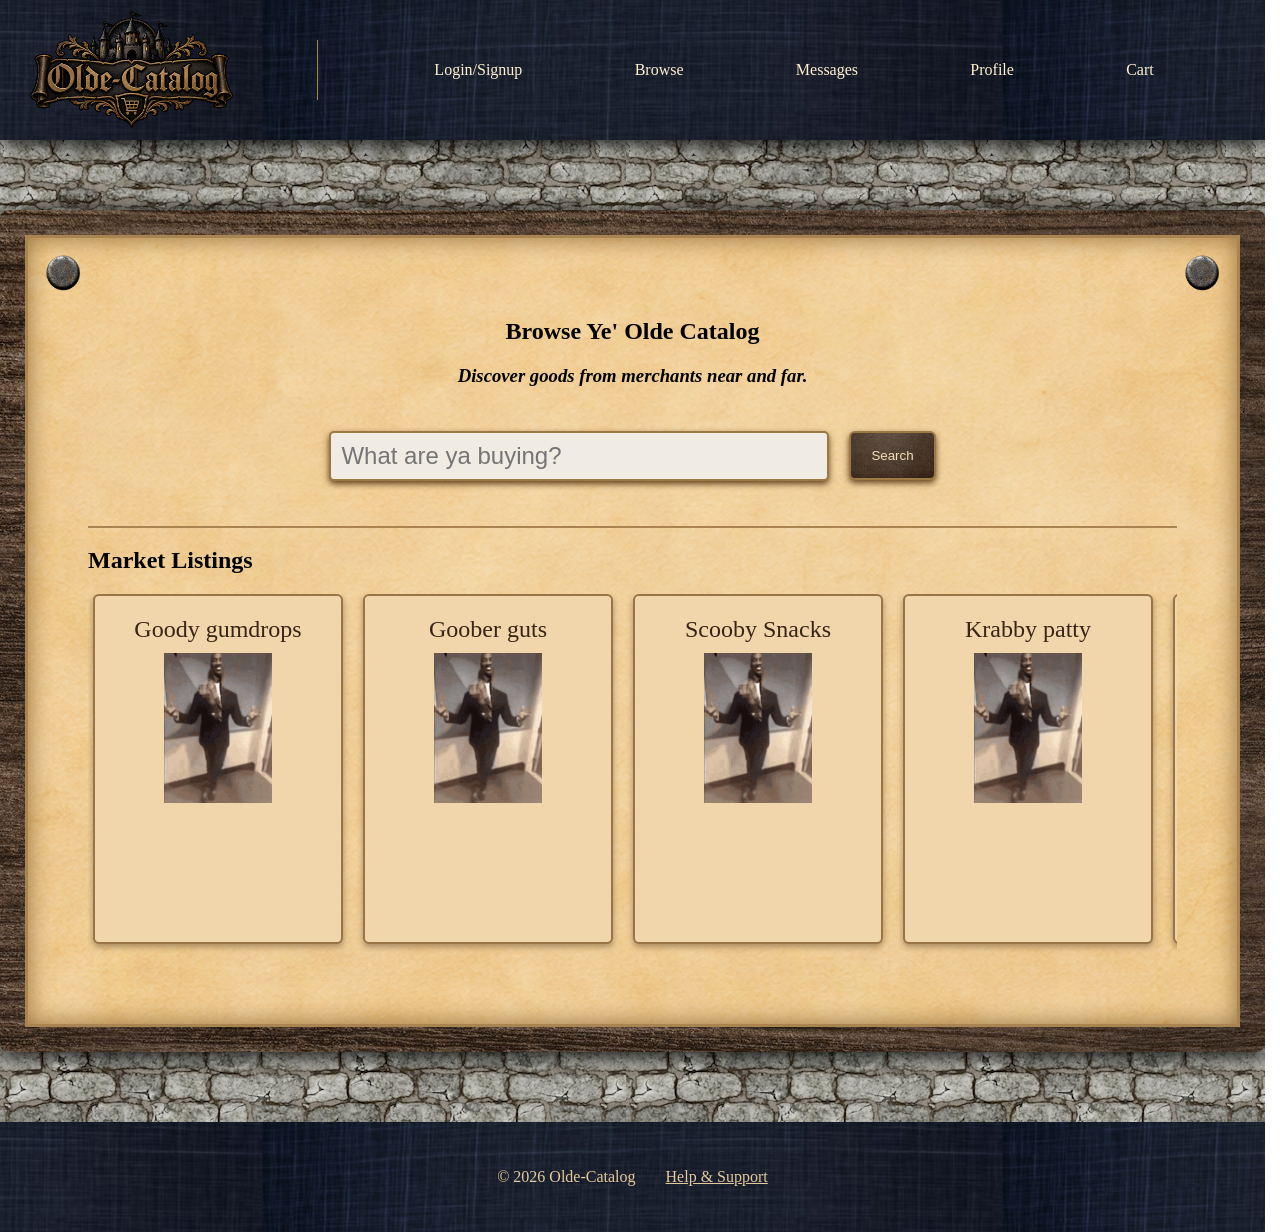
==== index.html @ 472b0fa0 "apply visual overhaul to all pages" ====
<!doctype html>
<html lang="en">
  <head>
    <!--Milestone: 2\Nicklaus Moriarty\File: homepage.html-->
    <meta charset="UTF-8" />
    <meta name="viewport" content="width=device-width, initial-scale=1.0" />
    <meta name="author" content="Nicklaus Moriarty" />
    <meta name="description" content="home page for the online marketplace" />
    <title>Home page</title>

    <link rel="stylesheet" href="css/global.css" />
    <link rel="stylesheet" href="css/header-footer.css" />
    <link rel="stylesheet" href="css/main.css" />
    <link rel="stylesheet" href="css/index.css" />

    <script src="js/index.js" defer></script>
  </head>

  <body>
    <!-- HEADER AND NAVIGATION -->
    <header>
      <div class="header-content">
        <div class="logo-window">
          <h1>
            <a href="index.html"
              ><img src="images/logo.jpg" width="300" height="150" alt="logo"
            /></a>
          </h1>
        </div>

        <!-- navigation menu -->
        <nav aria-label="Main navigation">
          <a href="registration.html">Login/Signup</a>
          <a href="index.html">Browse</a>
          <a href="messages.html">Messages</a>
          <a href="profile.html">Profile</a>
          <a href="cart.html">Cart</a>
        </nav>
      </div>
    </header>

    <!-- MAIN CONTENT -->
    <main class="wooden-frame">
      <div class="parchment-panel">
        <img src="images/iron-rivet.png" class="nail-left" alt="nail" />
        <img src="images/iron-rivet.png" class="nail-right" alt="nail" />

        <section class="search-heading">
          <h1>Browse Ye' Olde Catalog</h1>
          <h3><em>Discover goods from merchants near and far.</em></h3>
        </section>

        <form class="catalog-search">
          <input
            type="text"
            id="search"
            name="searchbar"
            placeholder="What are ya buying?"
          />
          <button type="submit" class="leather-button">Search</button>
        </form>

        <!-- listings -->
        <section class="catalog-section">
          <h2>Market Listings</h2>

          <div class="browse-catalog"></div>
        </section>
      </div>
    </main>

    <!-- FOOTER -->
    <footer>
      <div class="footer-content">
        <p>&copy; 2026 Olde-Catalog</p>
        <a href="support.html">Help & Support</a>
      </div>
    </footer>
  </body>
</html>
---- css/global.css ----
/* includes padding and borders in element width/height calculations */
* {
  box-sizing: border-box;
}

/* reserves space for the scrollbar to prevent layout shifts */
html {
  scrollbar-gutter: stable;
  scrollbar-color: #63411e #f0e5d4;
}

body {
  display: flex;
  flex-direction: column;
  min-height: 100vh;

  background-image: url("../images/background-stone.jpg");
  font-family: "Times New Roman", Times, serif;
  margin: 0;
}

/* profile picture */
#pfp {
  width: 150px;
  height: 150px;
  border: 2px solid #8b693b;
  border-radius: 50%;
  object-fit: cover;
}

.leather-button {
  display: inline-block;
  padding: 15px 20px;

  background-image: url("../images/button-leather.jpg");
  background-position: center;
  background-size: cover;

  color: #f5dfb5;
  text-decoration: none;
  text-align: center;

  border: 2px solid #9b7844;
  border-radius: 6px;
  box-shadow: 0 3px 6px #63411e;
}

.leather-button:hover {
  filter: brightness(0.8);
  transform: translateY(-2px);
}
---- css/header-footer.css ----
/* header and navigation bar */
header {
  background-image: url("../images/background-navy-banner.jpg");
  background-position: center;
  box-shadow: 0 3px 20px black;
}

.header-content {
  max-width: 1500px;
  width: 100%;
  margin: 0 auto;
  padding: 10px 25px;

  display: flex;
  align-items: center;
  gap: 30px;
}

.logo-window {
  position: relative;
  flex-shrink: 0;
  padding-right: 80px;
}

.logo-window:hover img {
  transform: scale(1.05);
}

/* vertical divider line to the right of the logo window */
.logo-window::after {
  content: "";
  position: absolute;
  right: 0;
  top: 50%;
  transform: translateY(-50%);

  height: 60px;
  border-right: 1px solid #a98450;
}

.logo-window h1 {
  margin: 0;
}

.logo-window img {
  display: block;
  width: auto;
  height: 120px;

  transition: transform 0.1s ease-in-out;
}

header nav {
  display: flex;
  flex: 1;
  flex-wrap: wrap;
  align-items: center;
  justify-content: space-evenly;
  gap: 10px;
}

header nav a {
  display: flex;
  flex-direction: row;
  align-items: center;
  justify-content: center;

  padding: 12px 16px;
  color: #fff0d0;
  text-decoration: none;
  text-align: center;
  font-size: 16px;
  border-radius: 8px;

  transition: all 0.1s ease-in-out;
}

header nav a:hover {
  transform: scale(1.1);
  text-decoration: underline;
}

header nav img {
  width: 30px;
  height: 30px;
  object-fit: contain;
}

/* footer */
footer {
  margin-top: auto;

  padding: 20px;
  text-align: center;
  background-image: url("../images/background-navy-banner.jpg");
  background-position: center;
  color: #e4c99d;
}

footer a {
  color: #e4c99d;
}

.footer-content {
  max-width: 1500px;
  width: 100%;
  margin: 0 auto;
  padding: 10px 25px;

  display: flex;
  align-items: center;
  justify-content: center;
  gap: 30px;
}
---- css/main.css ----
/* main content */
/* outer wooden frame */
.wooden-frame {
  width: 100%;
  max-width: 1500px;
  margin: 70px auto 70px;
  padding: 25px;

  background-image: url("../images/background-dark-wood.png");
  border-radius: 8px;
  box-shadow: 0 3px 20px black;
}

/* inner parchment panel */
.parchment-panel {
  position: relative;
  padding: 60px;

  background-image: url("../images/background-parchment.png");
  background-position: center center;
  background-size: 2200px auto;
  background-repeat: no-repeat;

  border: 3px solid #a98450;
  box-shadow: inset 0 0 25px #94703d;
}

.nail-left,
.nail-right {
  position: absolute;
  width: 50px;
  height: auto;
  top: 10px;
}

.nail-left {
  left: 10px;
}

.nail-right {
  right: 10px;
}
---- css/index.css ----
.search-heading {
  text-align: center;
  padding-bottom: 25px;
}

.catalog-search {
  display: flex;
  justify-content: center;
  align-items: center;
  gap: 20px;
  padding-bottom: 45px;
  margin-bottom: 1px;
  border-bottom: 2px solid #a98450;
}

#search {
  width: 500px;
  font-size: 24px;
  height: 50px;
  padding: 10px;

  background-color: #f0ebe3;
  color: #382415;

  border: 2px solid #9b7844;
  border-radius: 5px;
  box-shadow: 0 3px 6px #63411e;
}

/* listings that will horizontally scroll */
.browse-catalog {
  display: flex;
  gap: 20px;
  padding: 0 5px 20px;

  overflow-x: auto;
  scroll-snap-type: x;
}

/* product listing cards */
/* uses flex again to arrange the image and text vertically */
.browse-catalog a {
  flex: 0 0 250px;
  min-height: 350px;

  display: flex;
  flex-direction: column;
  align-items: center;
  gap: 10px;
  padding: 20px;

  background-color: #f0d6aa;
  border: 2px solid #997446;
  border-radius: 6px;
  box-shadow: 0 3px 6px #a98b61;

  color: #382415;
  text-decoration: none;
  text-align: center;
  font-size: 24px;
  text-align: center;
}

/* product listing images */
.browse-catalog img {
  height: 150px;
  width: 150px;
  object-fit: contain;
}
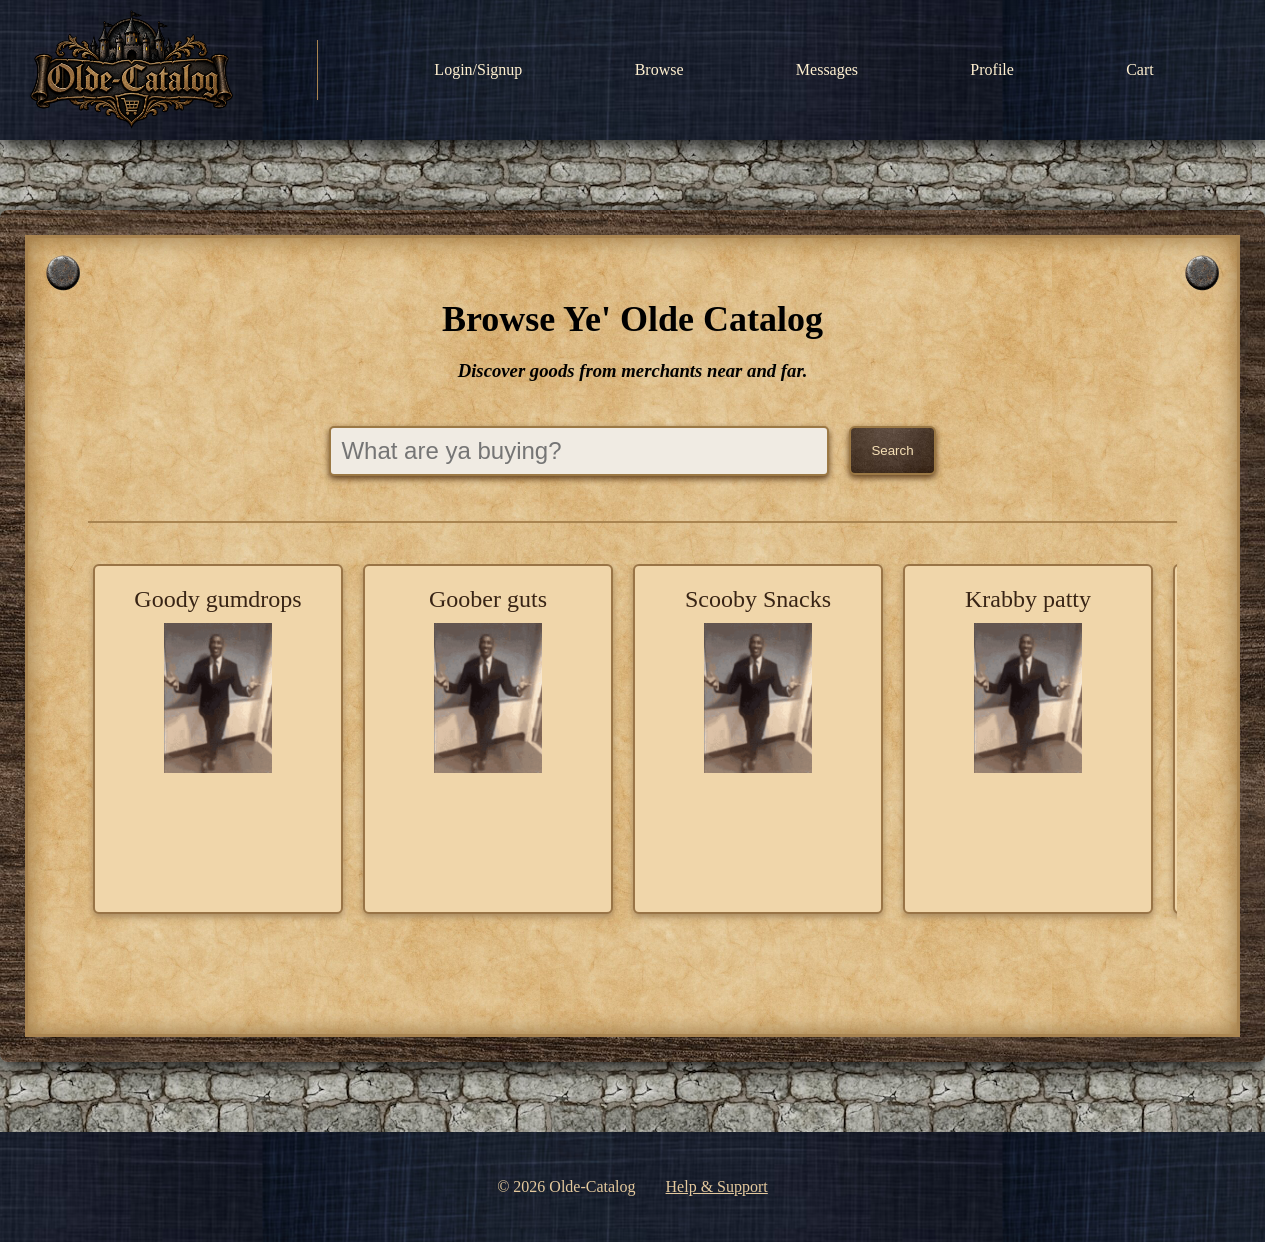
==== commit bffe2172: "implement cart and search pages" ====
--- a/index.html
+++ b/index.html
@@ -6,7 +6,7 @@
     <meta name="viewport" content="width=device-width, initial-scale=1.0" />
     <meta name="author" content="Nicklaus Moriarty" />
     <meta name="description" content="home page for the online marketplace" />
-    <title>Home page</title>
+    <title>Olde-Catalog - Home</title>
 
     <link rel="stylesheet" href="css/global.css" />
     <link rel="stylesheet" href="css/header-footer.css" />
@@ -45,12 +45,13 @@
         <img src="images/iron-rivet.png" class="nail-left" alt="nail" />
         <img src="images/iron-rivet.png" class="nail-right" alt="nail" />
 
+        <!-- search heading and bar -->
         <section class="search-heading">
-          <h1>Browse Ye' Olde Catalog</h1>
+          <h2>Browse Ye' Olde Catalog</h2>
           <h3><em>Discover goods from merchants near and far.</em></h3>
         </section>
 
-        <form class="catalog-search">
+        <form class="catalog-search" action="search.html" method="get">
           <input
             type="text"
             id="search"
@@ -62,8 +63,6 @@
 
         <!-- listings -->
         <section class="catalog-section">
-          <h2>Market Listings</h2>
-
           <div class="browse-catalog"></div>
         </section>
       </div>
--- a/css/global.css
+++ b/css/global.css
@@ -17,6 +17,12 @@
   background-image: url("../images/background-stone.jpg");
   font-family: "Times New Roman", Times, serif;
   margin: 0;
+}
+
+h2 {
+  font-size: 36px;
+  margin: 0 0 20px;
+  text-align: center;
 }
 
 /* profile picture */
--- a/css/main.css
+++ b/css/main.css
@@ -16,10 +16,9 @@
   position: relative;
   padding: 60px;
 
-  background-image: url("../images/background-parchment.png");
-  background-position: center center;
-  background-size: 2200px auto;
-  background-repeat: no-repeat;
+  background-image: url("../images/background-parchment.jpg");
+  background-size: 512px 512px;
+  background-repeat: repeat;
 
   border: 3px solid #a98450;
   box-shadow: inset 0 0 25px #94703d;
@@ -40,3 +39,7 @@
 .nail-right {
   right: 10px;
 }
+
+.placeholder {
+  text-align: center;
+}
--- a/css/index.css
+++ b/css/index.css
@@ -25,6 +25,10 @@
   border: 2px solid #9b7844;
   border-radius: 5px;
   box-shadow: 0 3px 6px #63411e;
+}
+
+.catalog-section {
+  padding: 40px 0;
 }
 
 /* listings that will horizontally scroll */
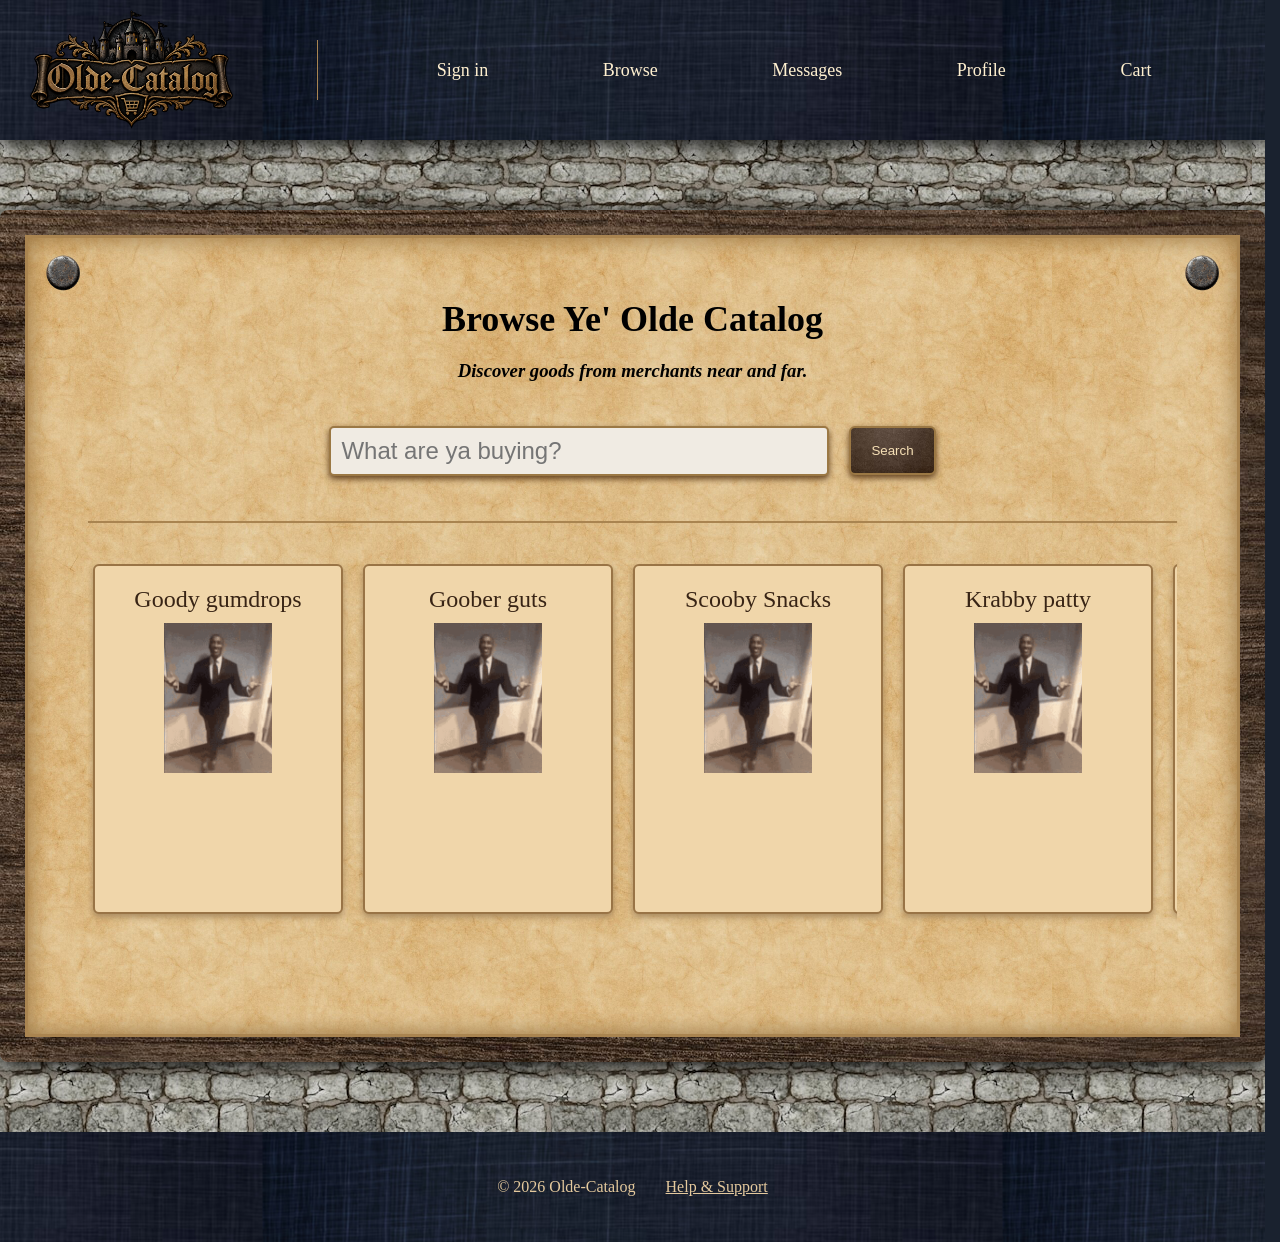
==== commit ee4e815c: "separate login and registration pages" ====
--- a/index.html
+++ b/index.html
@@ -30,7 +30,7 @@
 
         <!-- navigation menu -->
         <nav aria-label="Main navigation">
-          <a href="registration.html">Login/Signup</a>
+          <a href="login.html">Sign in</a>
           <a href="index.html">Browse</a>
           <a href="messages.html">Messages</a>
           <a href="profile.html">Profile</a>
--- a/css/global.css
+++ b/css/global.css
@@ -7,6 +7,7 @@
 html {
   scrollbar-gutter: stable;
   scrollbar-color: #63411e #f0e5d4;
+  background-color: #1A222F;
 }
 
 body {
--- a/css/header-footer.css
+++ b/css/header-footer.css
@@ -69,7 +69,7 @@
   color: #fff0d0;
   text-decoration: none;
   text-align: center;
-  font-size: 16px;
+  font-size: 18px;
   border-radius: 8px;
 
   transition: all 0.1s ease-in-out;
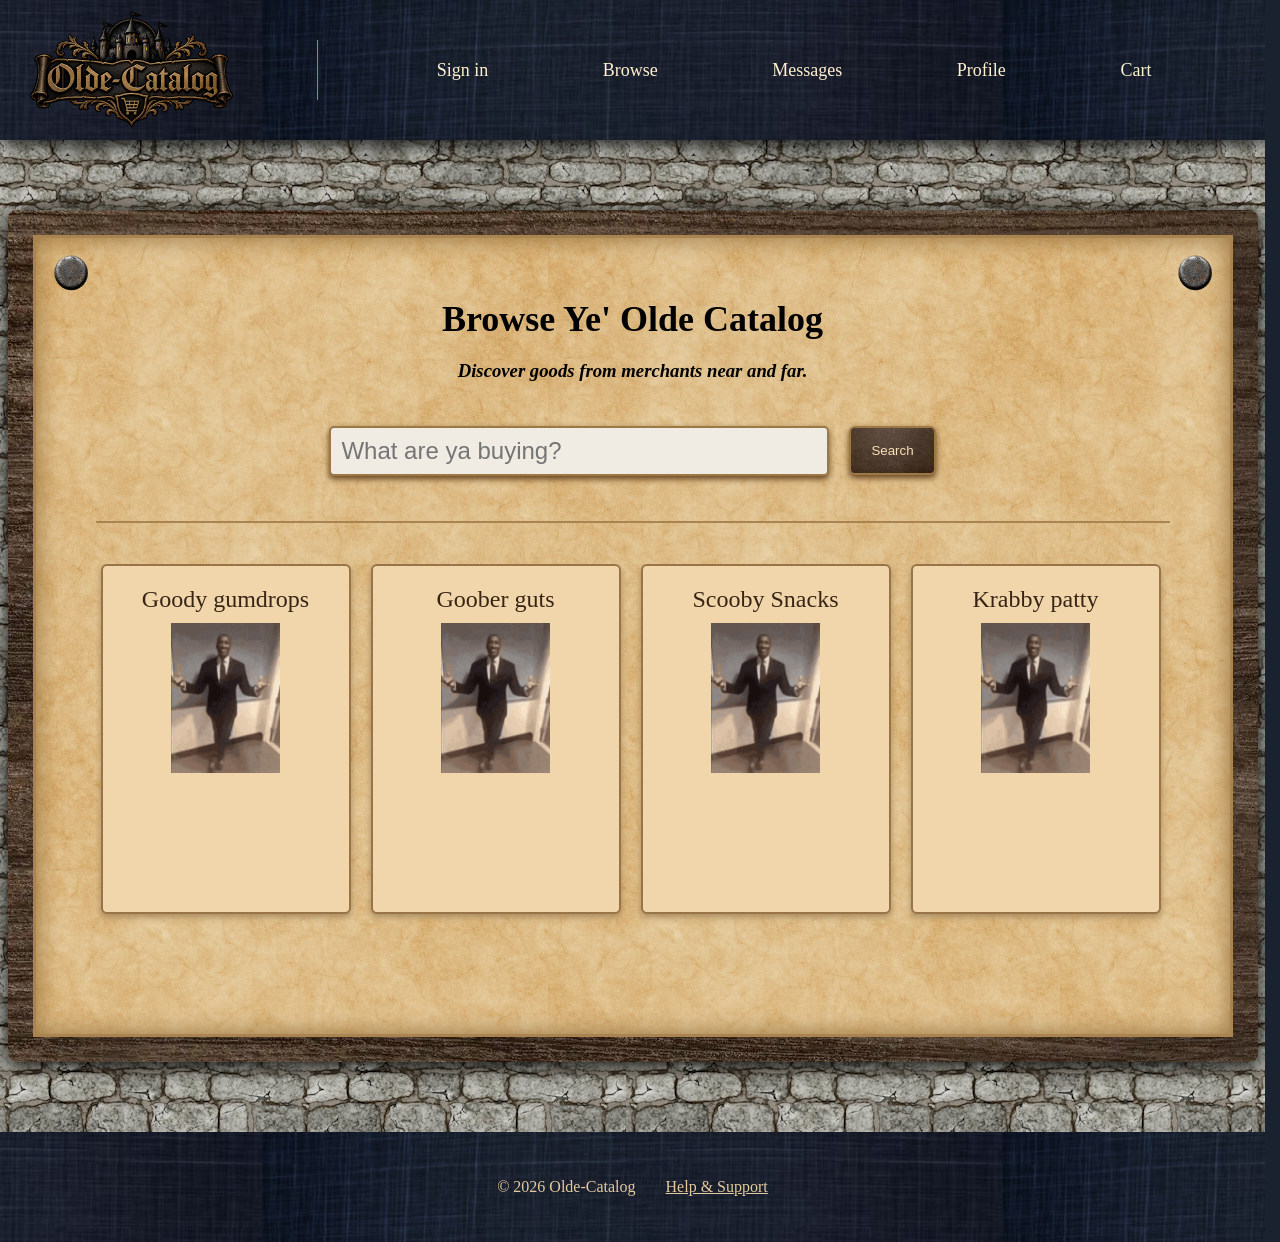
==== commit 8ab4339e: "reduce file sizes" ====
--- a/index.html
+++ b/index.html
@@ -23,7 +23,7 @@
         <div class="logo-window">
           <h1>
             <a href="index.html"
-              ><img src="images/logo.jpg" width="300" height="150" alt="logo"
+              ><img src="images/logo.webp" width="300" height="150" alt="logo"
             /></a>
           </h1>
         </div>
--- a/css/main.css
+++ b/css/main.css
@@ -2,11 +2,11 @@
 /* outer wooden frame */
 .wooden-frame {
   width: 100%;
-  max-width: 1500px;
+  max-width: 1250px;
   margin: 70px auto 70px;
   padding: 25px;
 
-  background-image: url("../images/background-dark-wood.png");
+  background-image: url("../images/background-dark-wood.webp");
   border-radius: 8px;
   box-shadow: 0 3px 20px black;
 }
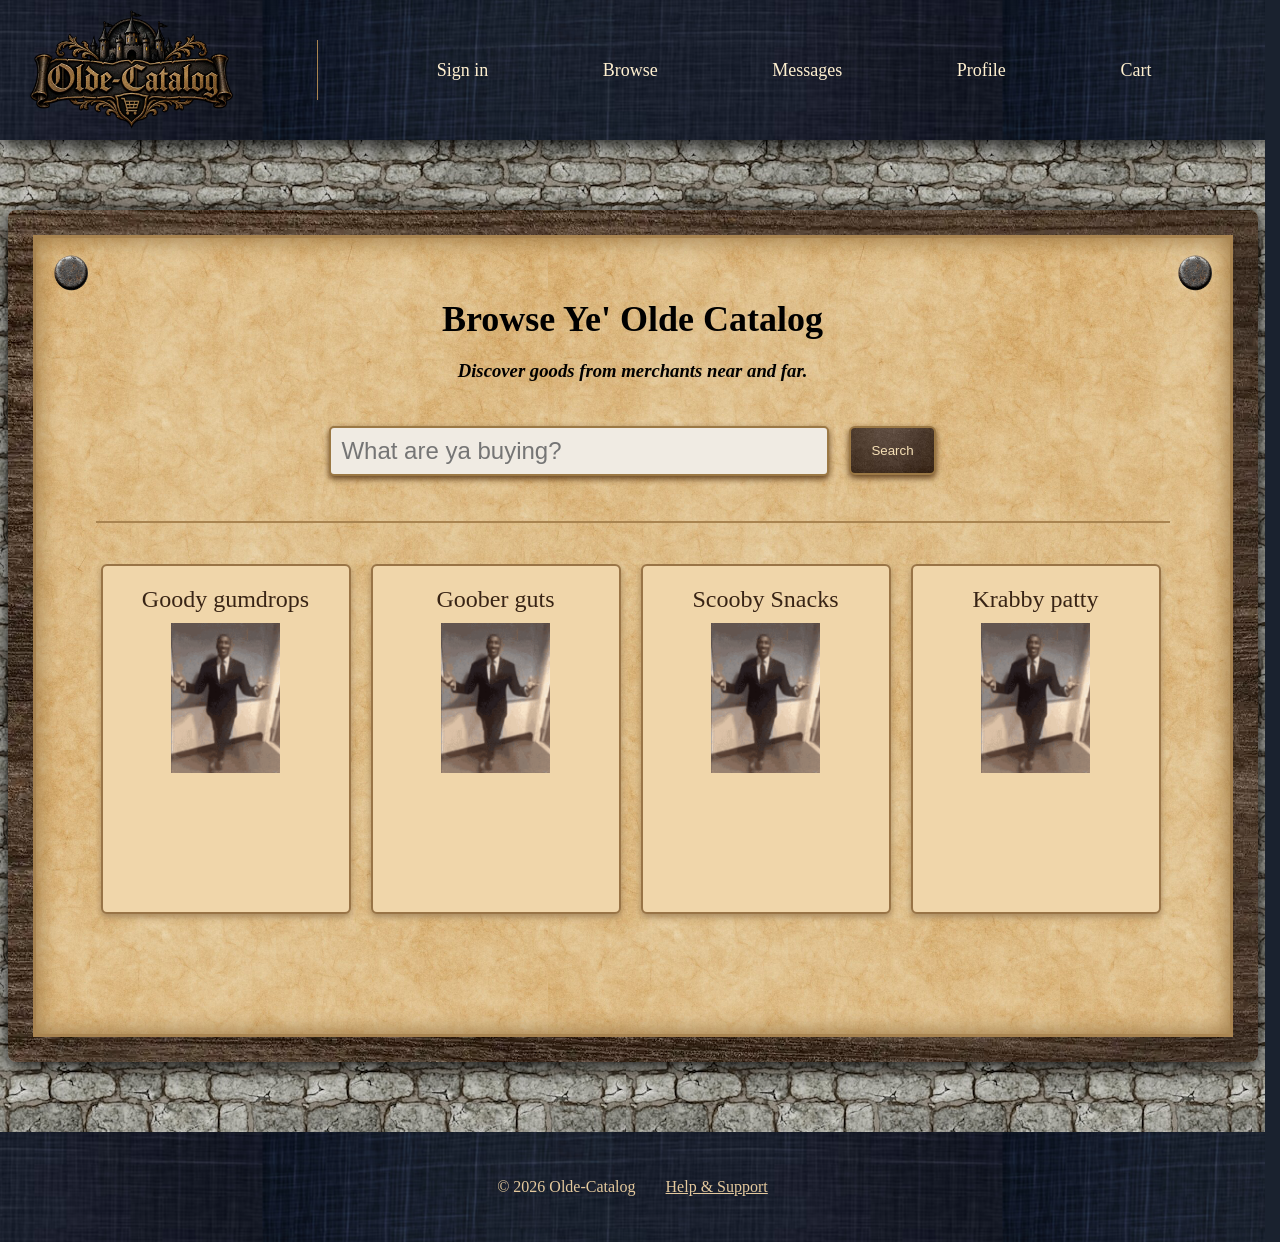
==== commit 89ca2343: "index.html" ====
--- a/index.html
+++ b/index.html
@@ -14,6 +14,7 @@
     <link rel="stylesheet" href="css/index.css" />
 
     <script src="js/index.js" defer></script>
+    <script src="session.js"></script>
   </head>
 
   <body>
@@ -33,7 +34,7 @@
           <a href="login.html">Sign in</a>
           <a href="index.html">Browse</a>
           <a href="messages.html">Messages</a>
-          <a href="profile.html">Profile</a>
+          <a href="profile.php">Profile</a>
           <a href="cart.html">Cart</a>
         </nav>
       </div>
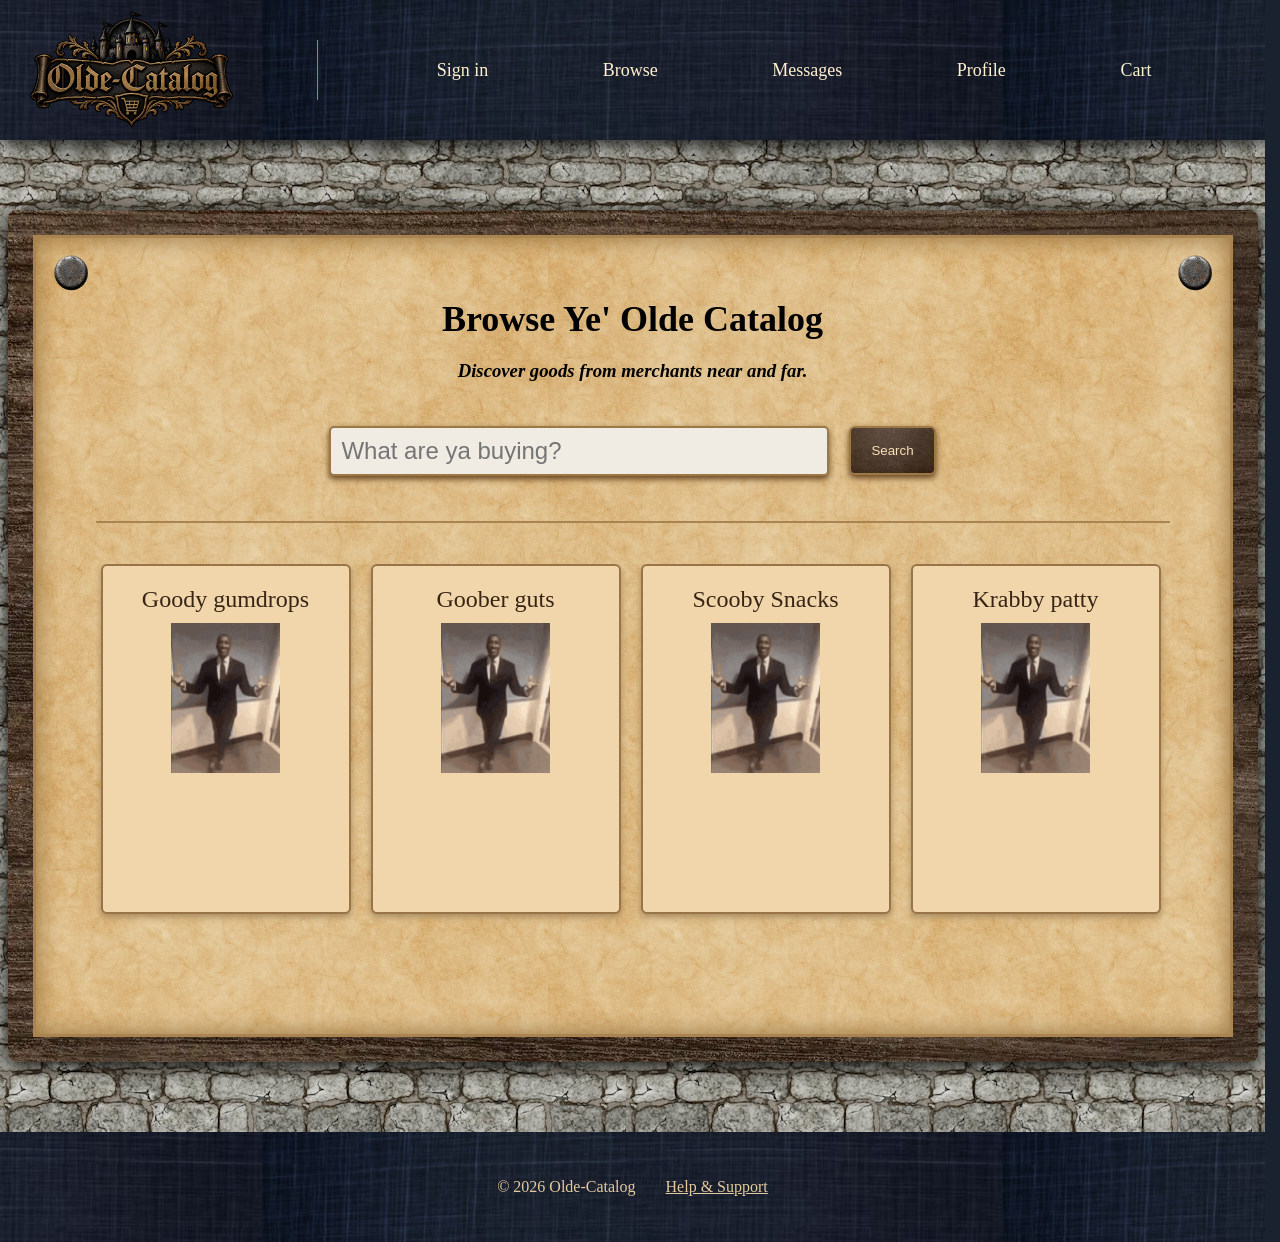
==== commit 4769a986: "Linked html pages to session expiration.js" ====
--- a/index.html
+++ b/index.html
@@ -14,7 +14,7 @@
     <link rel="stylesheet" href="css/index.css" />
 
     <script src="js/index.js" defer></script>
-    <script src="session.js"></script>
+    <script src="js/sessionExpiration.js"></script>
   </head>
 
   <body>
